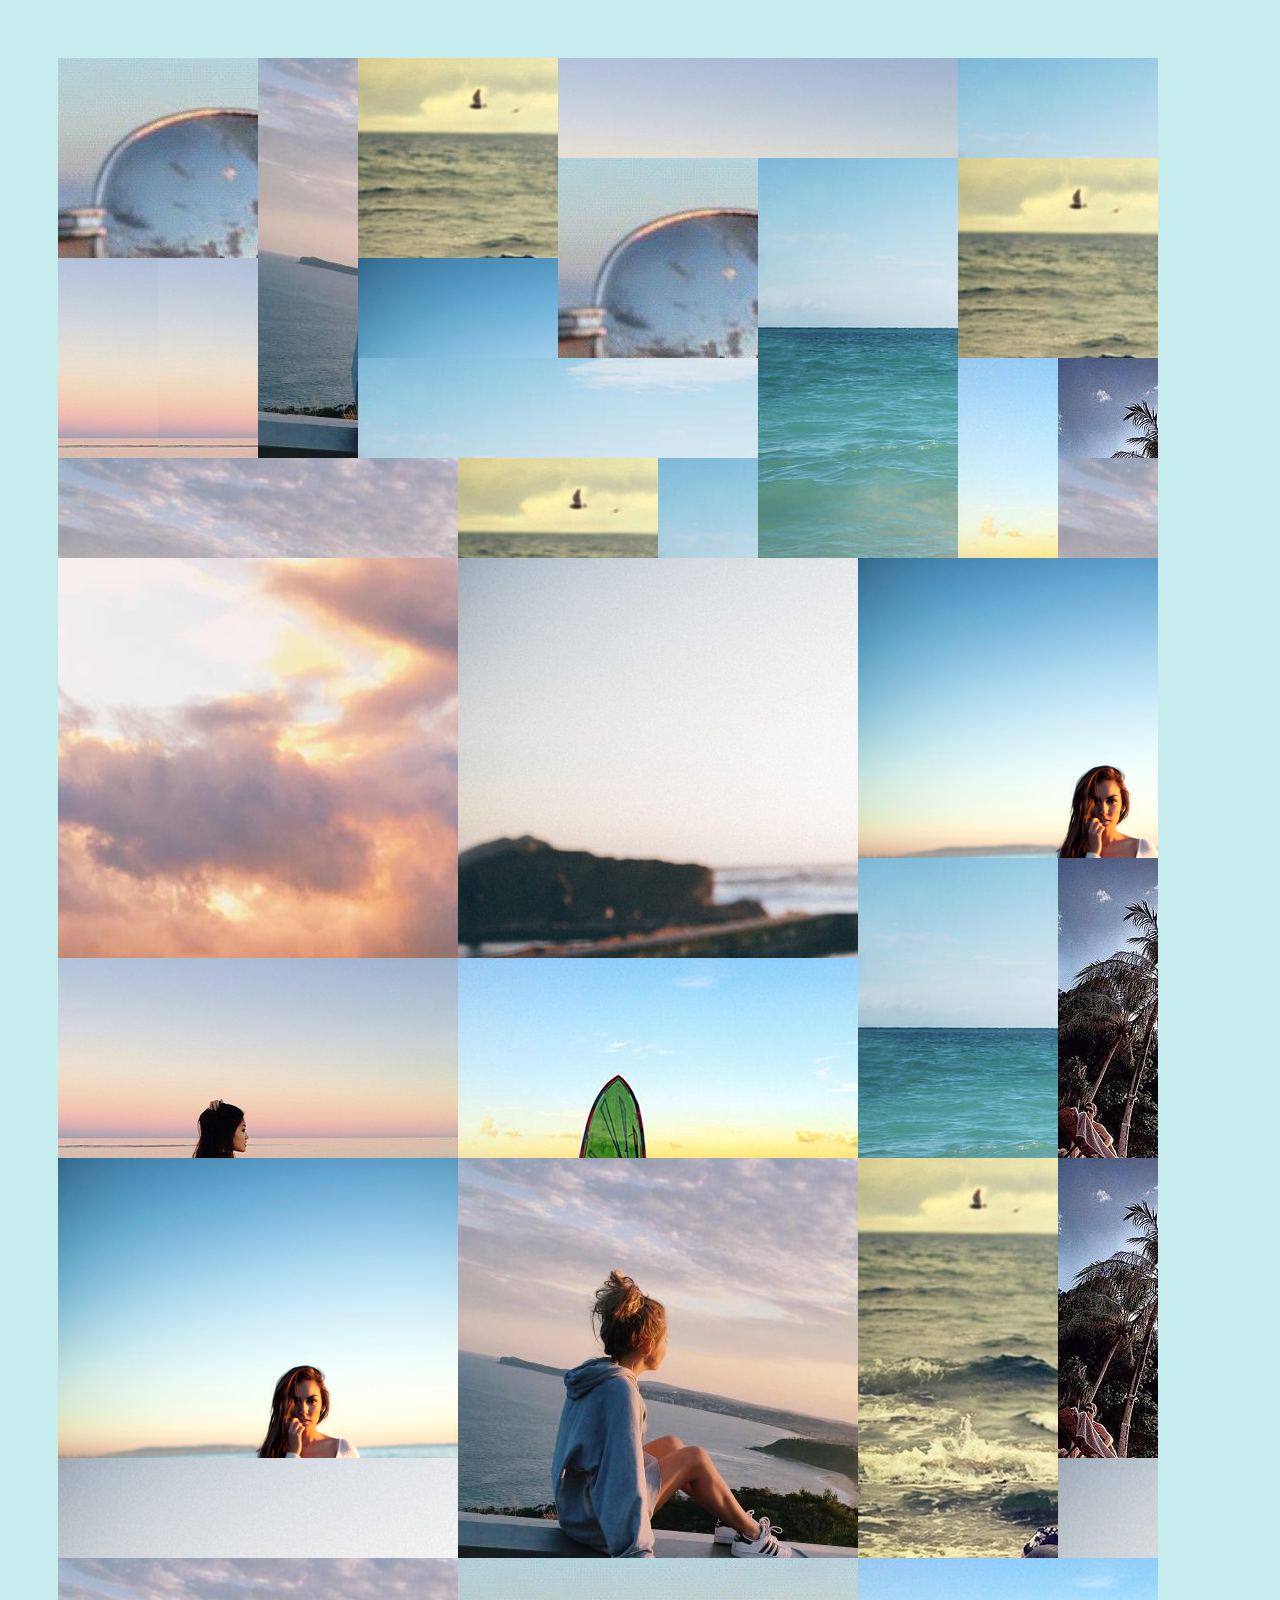
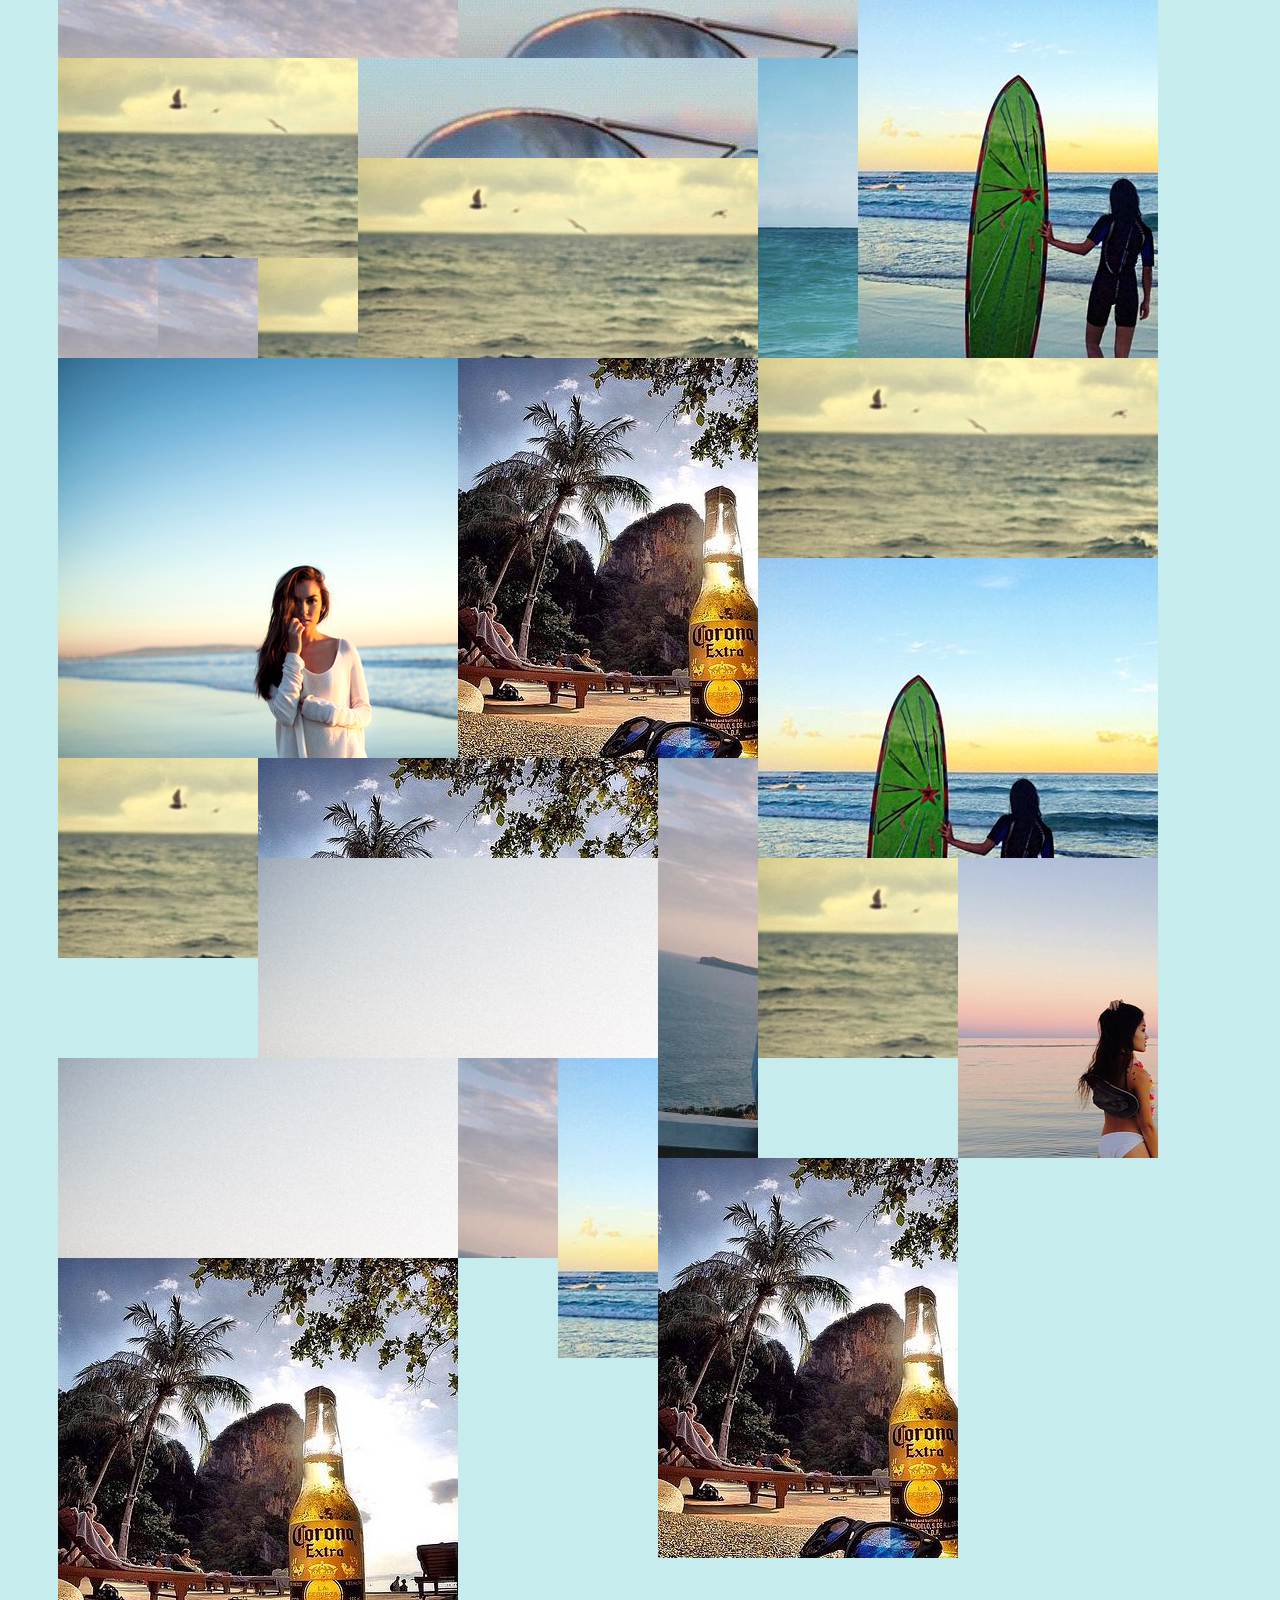
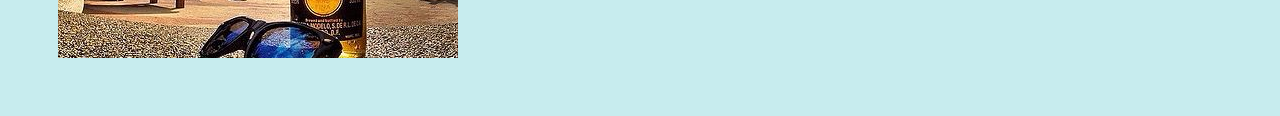
==== GridGallery/index.html @ 62ccfa87 "initialize repo and create css grid layout" ====
<!DOCTYPE html>
<html lang="en">
<head>
  <meta charset="UTF-8">
  <meta name="viewport" content="width=device-width, initial-scale=1.0">
  <meta http-equiv="X-UA-Compatible" content="ie=edge">
  <title>GridGallery</title>
  <link rel="stylesheet" href="style.css">
  <script src="script.js"></script>
</head>
<body>
  

  <div class="overlay">
    <div class="overlay-inner">
      <button class="close">
        x Close
      </button>
    </div>
  </div>


  <section class="gallery">

  </section>
</body>
</html>
---- GridGallery/style.css ----
* {
    box-sizing: border-box;
}

body {
    padding: 50px;
    font-family: sans-serif;
    background-color: #c7ecee;
}

h1,
h2,
h3,
h4,
h5,
h6 {
    margin: 0 0 5px 0;
}

p {
    margin: 0 0 20px 0;
}

.close {
    background: none;
    color: white;
    border: 0;
}

.gallery {
    display: grid;
    grid-template-columns: repeat(auto-fill, 100px);
    grid-auto-rows: 100px;
    grid-auto-flow: dense;
}


/* style for the rows and column classes */


.item {
  overflow: hidden;
}

.item.v2 {
    grid-row: span 2;
}

.item.v3 {
    grid-row: span 3;
}

.item.v4 {
    grid-row: span 4;
}

.item.h2 {
  grid-column: span 2;
}

.item.h3 {
  grid-column:  span 3;
}

.item.h4 {
  grid-column: span 4;
}

.overlay {
    position: fixed;
    background: rgba(0, 0, 0, 0.7);
    top: 0;
    right: 0;
    bottom: 0;
    left: 0;
    display: none;
    z-index: 2;
}

.overlay.open {
    display: grid;
}

.overlay figure {
    background: white;
    width: 700px;
    padding: 20px;
}

.overlay img {
    width: 100%;
}
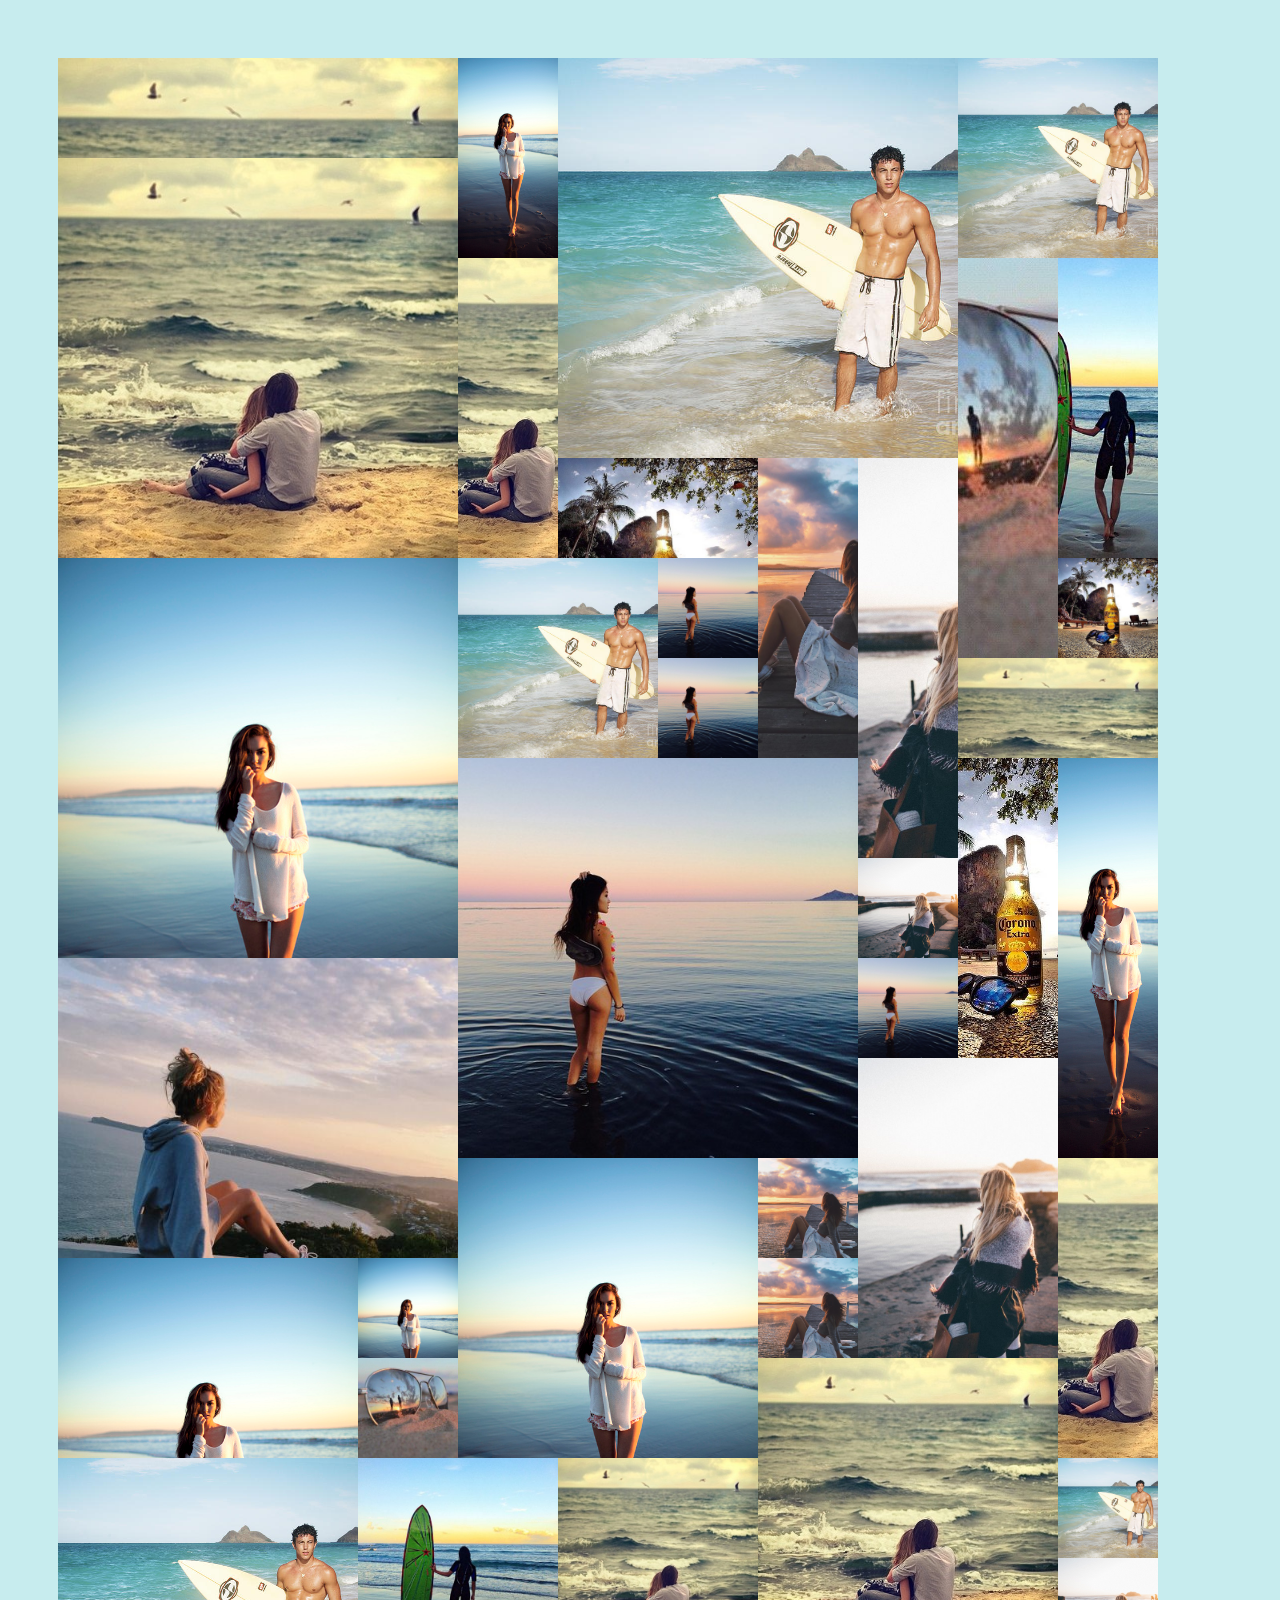
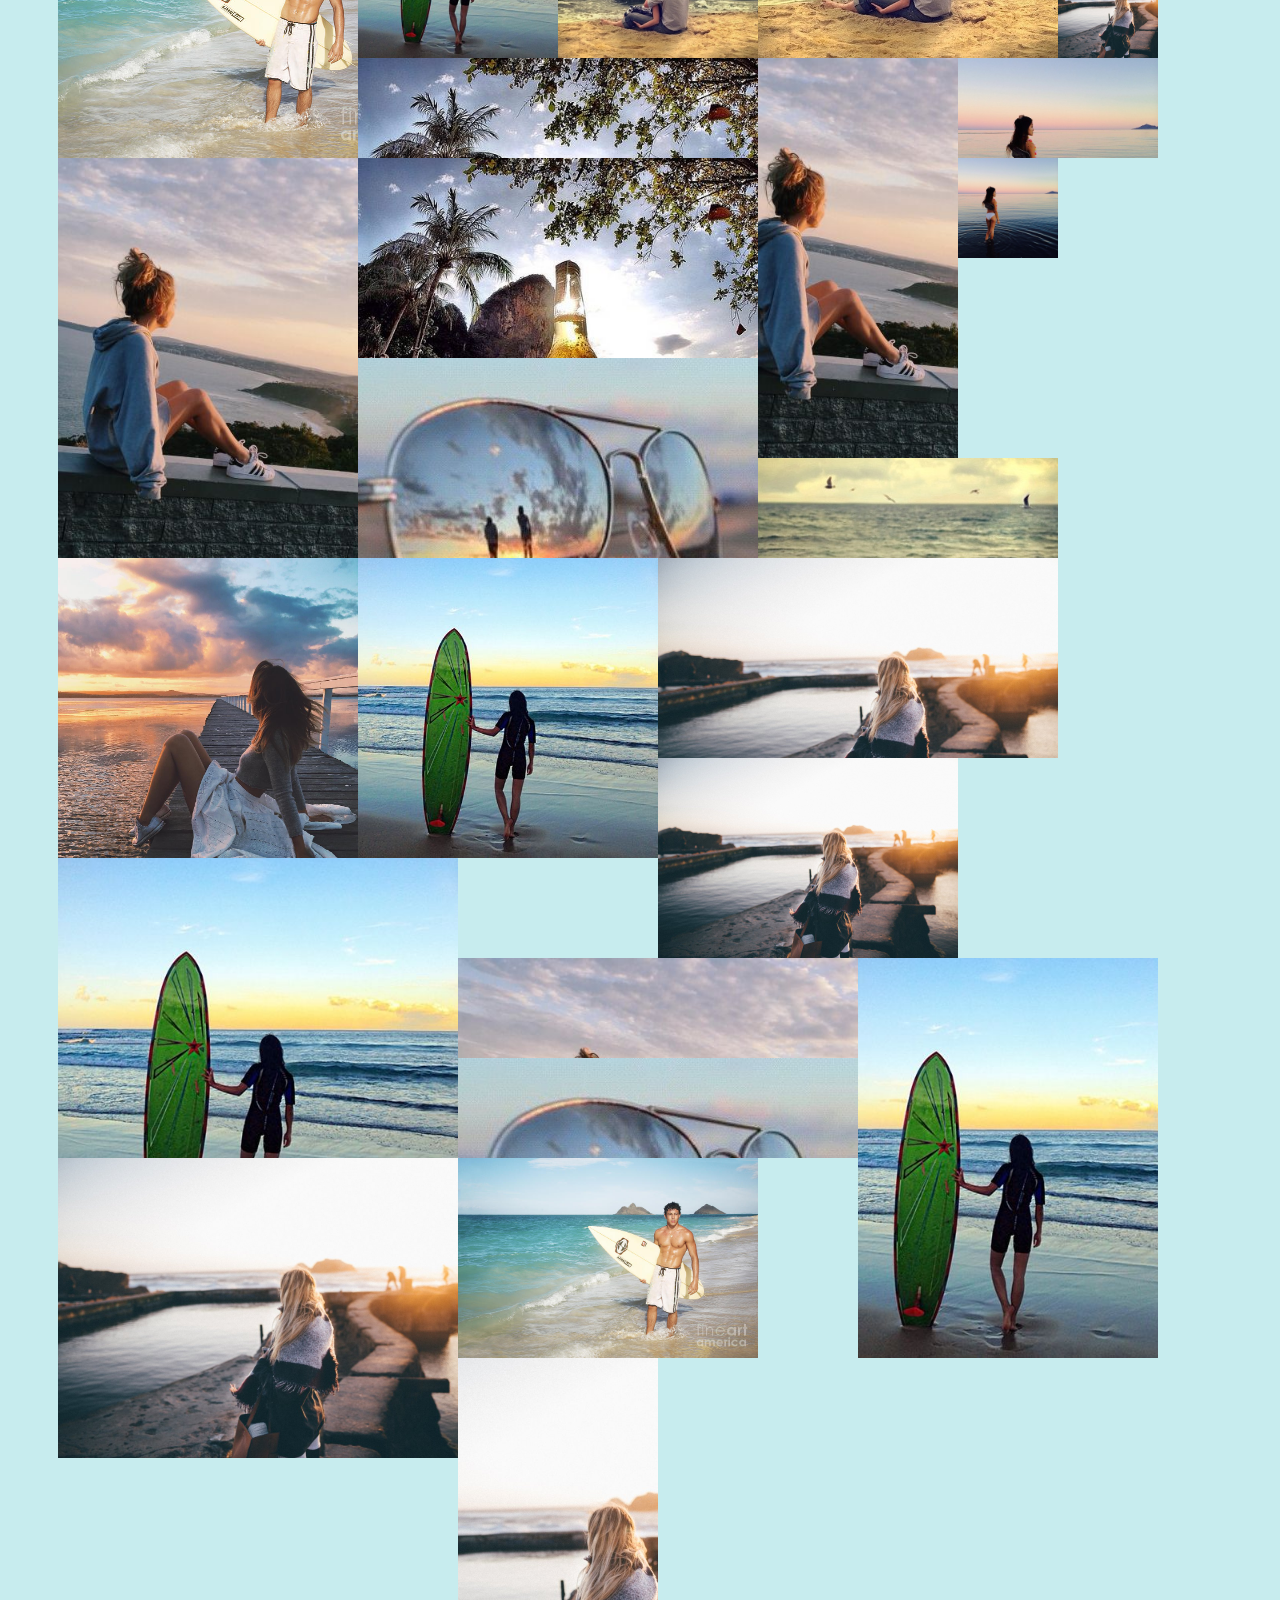
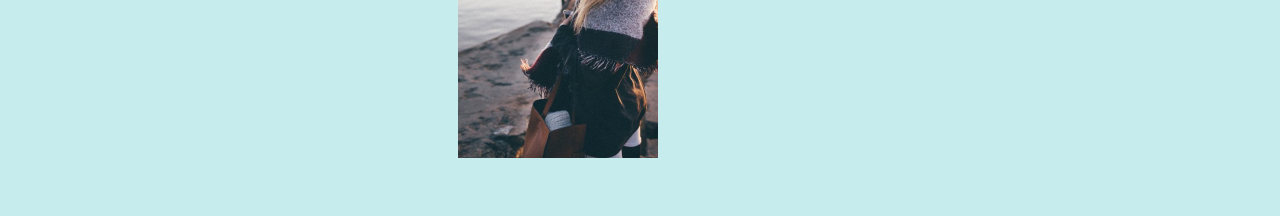
==== commit 198270b8: "finish grid gallery" ====
--- a/GridGallery/index.html
+++ b/GridGallery/index.html
@@ -16,6 +16,8 @@
       <button class="close">
         x Close
       </button>
+      <!--  this img tag is populated via js -->
+      <img>
     </div>
   </div>
 
--- a/GridGallery/style.css
+++ b/GridGallery/style.css
@@ -23,7 +23,7 @@
 
 .close {
     background: none;
-    color: white;
+    color: black;
     border: 0;
 }
 
@@ -34,13 +34,49 @@
     grid-auto-flow: dense;
 }
 
+.item {
+    overflow: hidden;
+    display: grid;
+    grid-template-columns: 1;
+    grid-template-rows: 1;
+}
+
+.item img {
+    grid-column: 1 / -1;
+    grid-row: 1 / -1;
+    width: 100%;
+    height: 100%;
+    object-fit: cover;
+}
+
+.item__overlay {
+    background: #ffc60032;
+    grid-column: 1 / -1;
+    grid-row: 1 / -1;
+    position: relative;
+    display: grid;
+    justify-items: center;
+    align-items: center;
+    /* we translate the overlay down so when hover it slides up */
+    transform: translateY(100%);
+    transition: 0.3s;
+}
+
+.item:hover .item__overlay {
+    transform: translateY(0);
+}
+
+.item__overlay button {
+    background: none;
+    border: 2px solid white;
+    color: white;
+    text-transform: uppercase;
+    background: rgba(0, 0, 0, 0.7);
+    padding: 5px;
+}
+
 
 /* style for the rows and column classes */
-
-
-.item {
-  overflow: hidden;
-}
 
 .item.v2 {
     grid-row: span 2;
@@ -55,15 +91,15 @@
 }
 
 .item.h2 {
-  grid-column: span 2;
+    grid-column: span 2;
 }
 
 .item.h3 {
-  grid-column:  span 3;
+    grid-column: span 3;
 }
 
 .item.h4 {
-  grid-column: span 4;
+    grid-column: span 4;
 }
 
 .overlay {
@@ -74,14 +110,16 @@
     bottom: 0;
     left: 0;
     display: none;
-    z-index: 2;
+    z-index: 2 ;
 }
 
-.overlay.open {
+  .open {
     display: grid;
+    align-items: center;
+    justify-items: center;
 }
 
-.overlay figure {
+.overlay-inner {
     background: white;
     width: 700px;
     padding: 20px;
